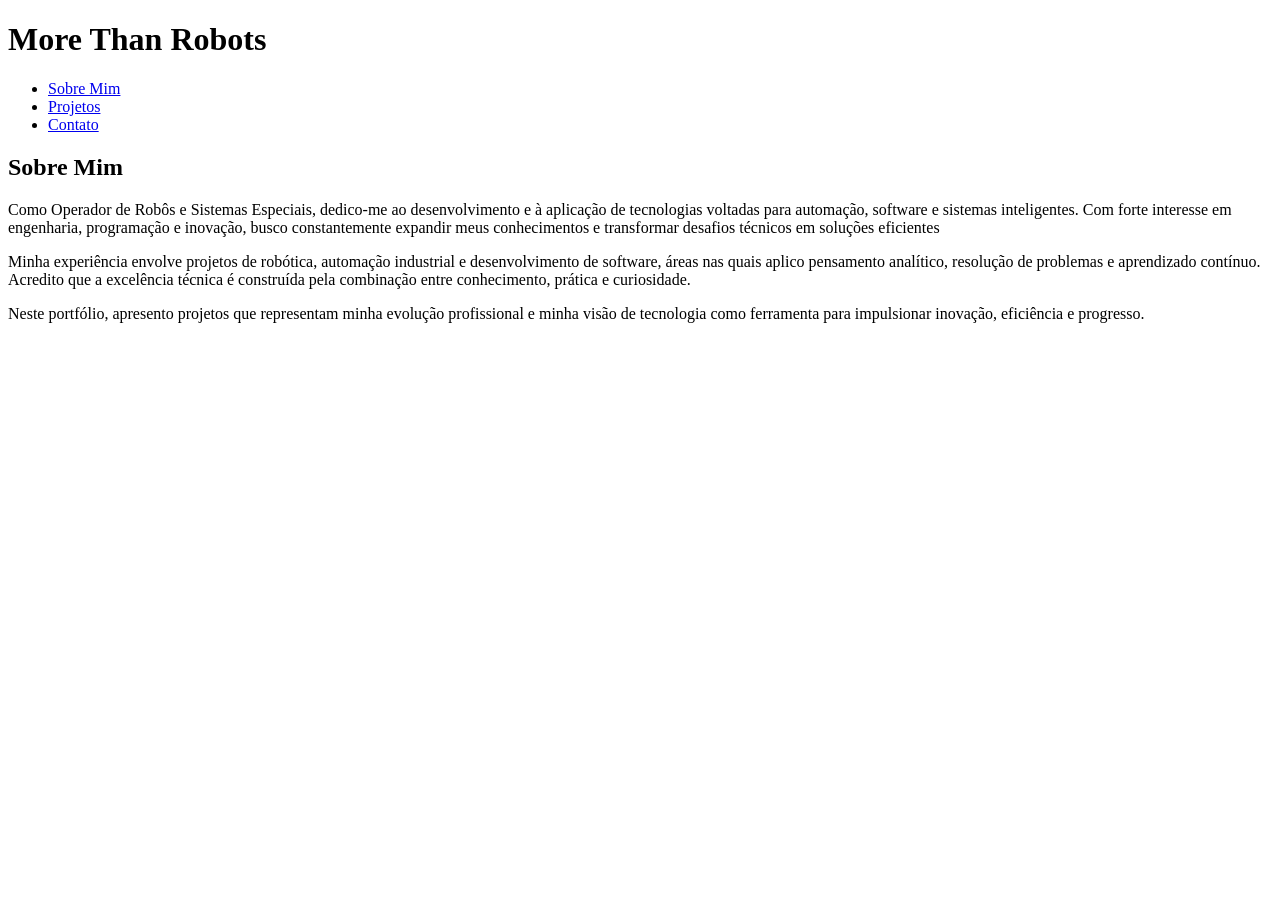
==== index.html @ 4754637a "ALTERAÇÃO: href do css (style.css > index.css)" ====
<!DOCTYPE html>
<html lang="en">
<head>
    <meta charset="UTF-8">
    <meta name="viewport" content="width=device-width, initial-scale=1.0">
    <title>Meu Portfolio</title>

    <link rel="stylesheet" href="index.css">
</head>
<body>

    <header>
        <h1>More Than Robots</h1>
        <nav>
            <ul>
                <li><a href="#sobre">Sobre Mim</a></li>
                <li><a href="#projetos">Projetos</a></li>
                <li><a href="#contato">Contato</a></li>
            </ul>
        </nav>
    </header>

    <section id="sobre">
        <h2>Sobre Mim</h2>
        <p>Como Operador de Robôs e Sistemas Especiais, dedico-me ao desenvolvimento e à aplicação de tecnologias voltadas para automação, software e sistemas inteligentes. Com forte interesse em engenharia, programação e inovação, busco constantemente expandir meus conhecimentos e transformar desafios técnicos em soluções eficientes </p>

        <p>Minha experiência envolve projetos de robótica, automação industrial e desenvolvimento de software, áreas nas quais aplico pensamento analítico, resolução de problemas e aprendizado contínuo. Acredito que a excelência técnica é construída pela combinação entre conhecimento, prática e curiosidade.
        </p>

        <p>Neste portfólio, apresento projetos que representam minha evolução profissional e minha visão de tecnologia como ferramenta para impulsionar inovação, eficiência e progresso.
        </p>

    </section>
    
</body>
</html>
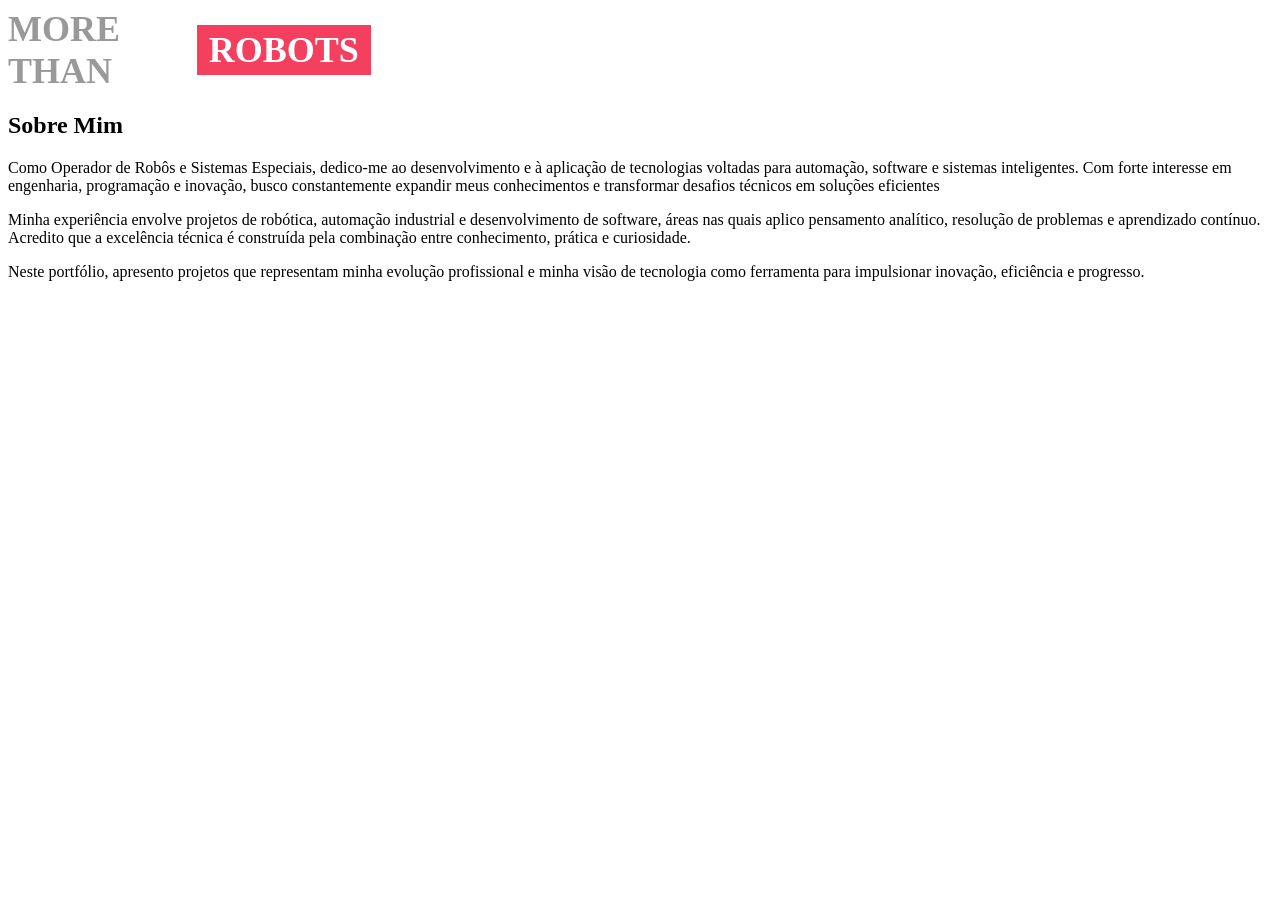
==== commit 48f4ae3d: "MUDANÇA: adaptação para subsistema (CSS)" ====
--- a/index.html
+++ b/index.html
@@ -6,21 +6,26 @@
     <title>Meu Portfolio</title>
 
     <link rel="stylesheet" href="index.css">
+    <link rel="stylesheet" href="StyleSubsystems/MoreThan.css">
 </head>
 <body>
 
     <header>
-        <h1>More Than Robots</h1>
-        <nav>
-            <ul>
-                <li><a href="#sobre">Sobre Mim</a></li>
-                <li><a href="#projetos">Projetos</a></li>
-                <li><a href="#contato">Contato</a></li>
-            </ul>
-        </nav>
+       <div id="titulo">
+  More than
+  <div id="flip-titulo">
+    <div><div>Robots</div></div>
+    <div><div>Engineering</div></div>
+    <div><div>Technology</div></div>
+    <div><div>Innovation</div></div>
+  </div>
+</div>
+
     </header>
 
-    <section id="sobre">
+    
+
+    <section id="sobre-mim">
         <h2>Sobre Mim</h2>
         <p>Como Operador de Robôs e Sistemas Especiais, dedico-me ao desenvolvimento e à aplicação de tecnologias voltadas para automação, software e sistemas inteligentes. Com forte interesse em engenharia, programação e inovação, busco constantemente expandir meus conhecimentos e transformar desafios técnicos em soluções eficientes </p>
 
@@ -29,8 +34,6 @@
 
         <p>Neste portfólio, apresento projetos que representam minha evolução profissional e minha visão de tecnologia como ferramenta para impulsionar inovação, eficiência e progresso.
         </p>
-
-    </section>
     
 </body>
 </html>
--- a/StyleSubsystems/MoreThan.css
+++ b/StyleSubsystems/MoreThan.css
@@ -0,0 +1,84 @@
+#titulo {
+  color: #999;
+  text-transform: uppercase;
+  font-size: 36px;
+  font-weight: bold;
+
+  display: flex;
+  justify-content: center;
+  align-items: center;
+  gap: 12px;
+
+  margin-top: 4px;
+  margin-right: 850px;
+}
+
+#flip-titulo {
+  height: 50px;
+  overflow: hidden;
+}
+
+#flip-titulo > div > div {
+  color: #fff;
+  padding: 4px 12px;
+  height: top;
+  margin-bottom: 45px;
+  display: inline-block;
+}
+
+#flip-titulo div:first-child {
+  animation: show 5s linear infinite;
+}
+
+#flip-titulo div:nth-child(1) div {
+  background: #f43f5e;
+}
+
+#flip-titulo div:nth-child(2) div {
+  background: #8b5cf6;
+}
+
+#flip-titulo div:nth-child(3) div {
+  background: #10b981;
+}
+
+#flip-titulo div:nth-child(4) div {
+  background: #00d4ff;
+}
+
+@keyframes show {
+  0% {
+    margin-top: -270px;
+  }
+
+  20% {
+    margin-top: -270px;
+  }
+
+  25% {
+    margin-top: -180px;
+  }
+
+  45% {
+    margin-top: -180px;
+  }
+
+  50% {margin-top: -90px;
+  }
+
+  70% {
+    margin-top: -90px;
+  }
+
+  75% {
+    margin-top: 0;
+  }
+
+  95% {
+    margin-top: 0;
+  }
+
+  100% {
+    margin-top: -270px;
+  }
+}
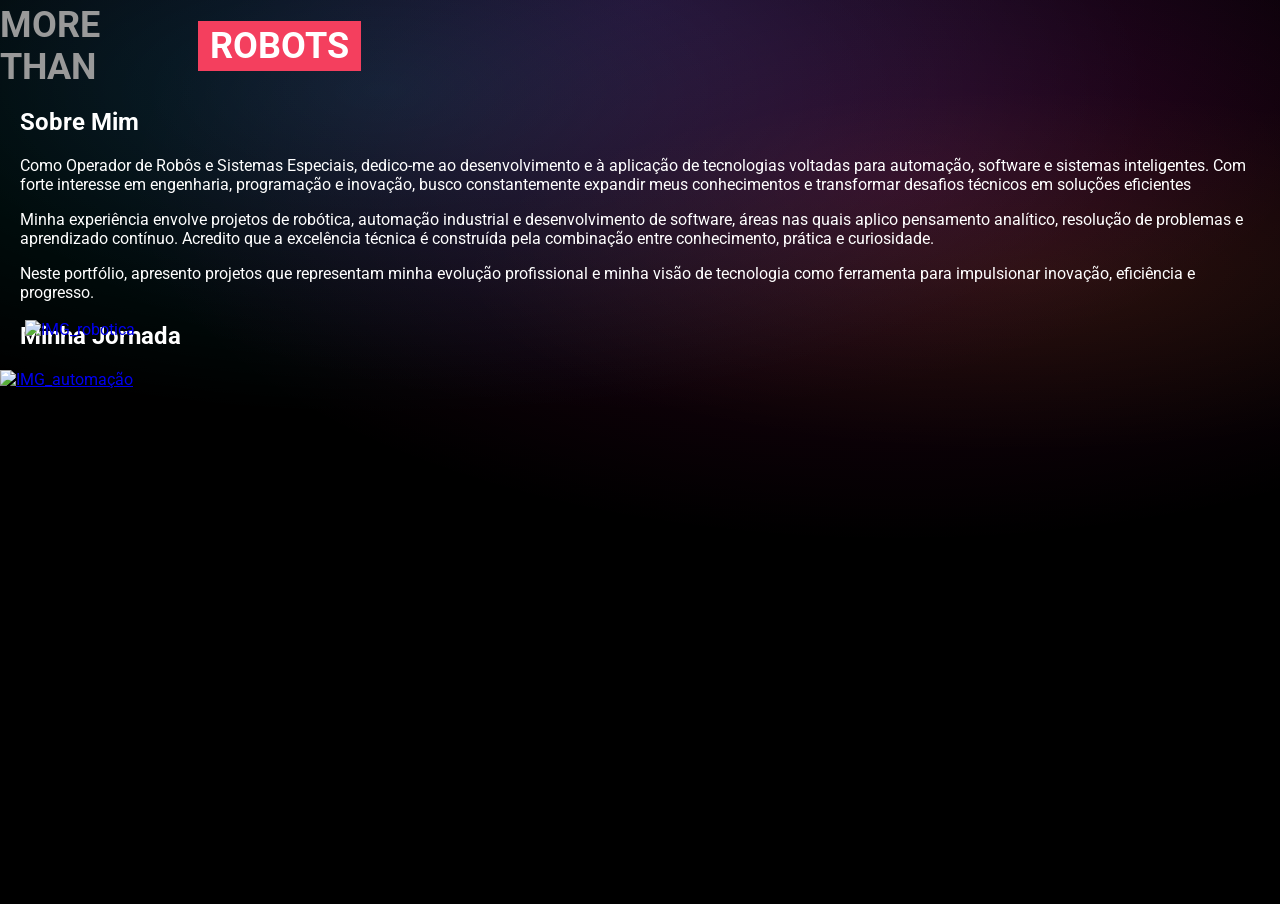
==== commit b1b25cc5: "ADICIONADO: Pagina "Robotica"" ====
--- a/index.html
+++ b/index.html
@@ -34,6 +34,21 @@
 
         <p>Neste portfólio, apresento projetos que representam minha evolução profissional e minha visão de tecnologia como ferramenta para impulsionar inovação, eficiência e progresso.
         </p>
+    </section>
+
+    <h2 id="minha-jornada">Minha Jornada</h2>
+
+    <section id="Robotica">
+     <a href="PagesSubsystems/Robotica.html">
+        <img src="VID-IMG/Capturas Robotica_/2025-OffRobot.jpg" alt="IMG_robotica"> 
+     </a>
+    </section>
+
+    <section id="Automação Industrial">
+        <a href="PagesSubsystems/"> 
+            <img src="VID-IMG/" alt="IMG_automação">
+        </a>
+    </section>
     
 </body>
 </html>
--- a/index.css
+++ b/index.css
@@ -0,0 +1,54 @@
+@import url("StyleSubsystem/MoreThan.css");
+@import url('https://fonts.googleapis.com/css?family=Roboto:700');
+
+
+body {
+    margin: 0;
+    min-height: 100vh;
+    font-family: 'Roboto', sans-serif;
+
+    background:
+        radial-gradient(
+            ellipse 120% 80% at 70% 20%,
+            rgba(255, 20, 147, 0.15),
+            transparent 50%
+        ),
+        radial-gradient(
+            ellipse 100% 60% at 30% 10%,
+            rgba(0, 255, 255, 0.12),
+            transparent 60%
+        ),
+        radial-gradient(
+            ellipse 90% 70% at 50% 0%,
+            rgba(138, 43, 226, 0.18),
+            transparent 65%
+        ),
+        radial-gradient(
+            ellipse 110% 50% at 80% 30%,
+            rgba(255, 215, 0, 0.08),
+            transparent 40%
+        ),
+        #000000;
+}
+
+#sobre-mim{
+    color: rgb(255, 255, 255);
+    font-size: 16px;
+    margin: 20px;
+}
+
+#minha-jornada{
+    color: rgb(255, 255, 255);
+    font-size: 24px;
+    margin: 20px;
+}
+
+#Robotica img{
+    width: 350px;
+    height: auto;
+
+    position: absolute;
+    top: 320px;
+    left: 25px;
+}
+
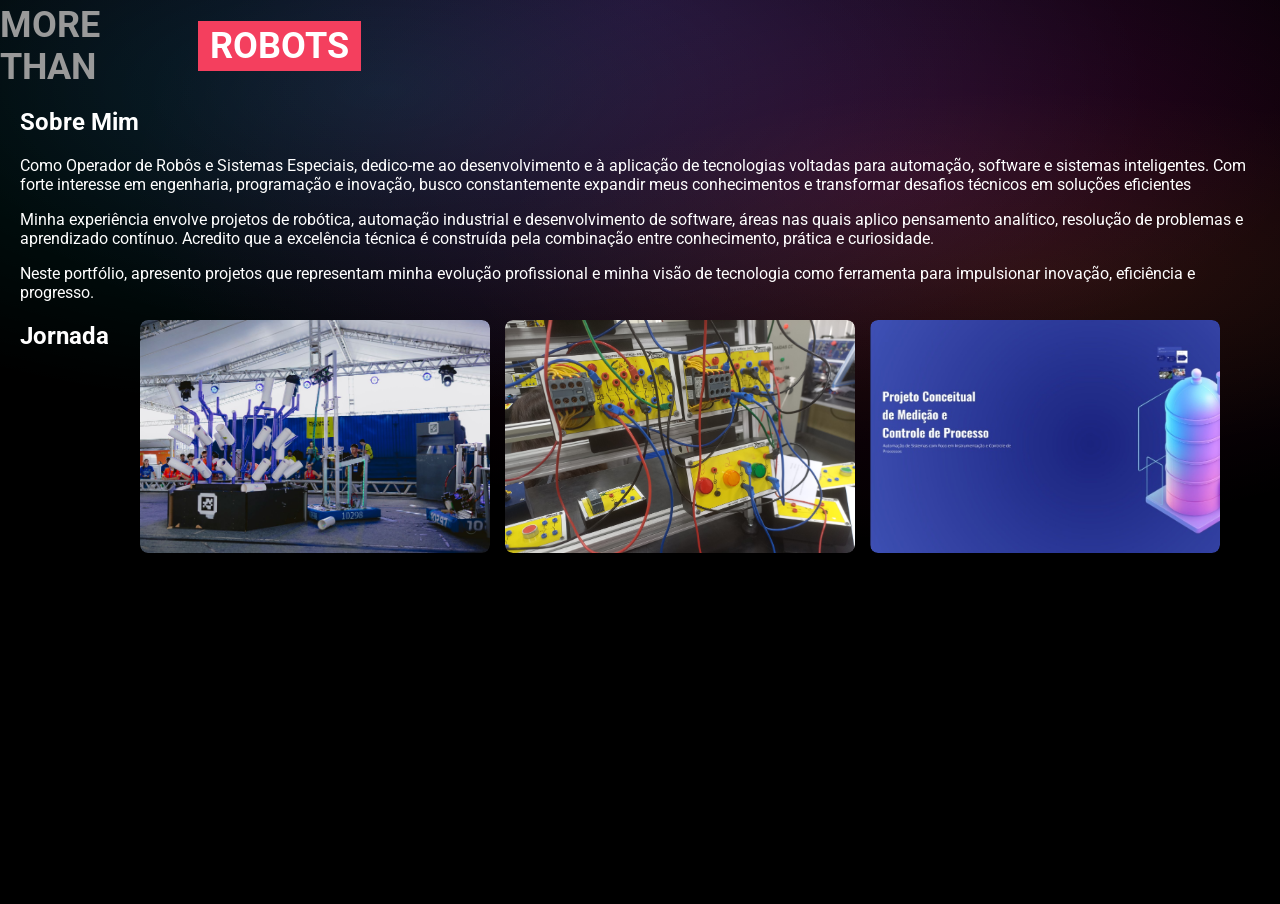
==== commit bc852bf7: "ADICIONADO: Efeito aos botões das areas profissionais" ====
--- a/index.html
+++ b/index.html
@@ -7,6 +7,8 @@
 
     <link rel="stylesheet" href="index.css">
     <link rel="stylesheet" href="StyleSubsystems/MoreThan.css">
+    <link rel="stylesheet" href="StyleSubsystems/ButtonSkills.css">
+
 </head>
 <body>
 
@@ -23,8 +25,6 @@
 
     </header>
 
-    
-
     <section id="sobre-mim">
         <h2>Sobre Mim</h2>
         <p>Como Operador de Robôs e Sistemas Especiais, dedico-me ao desenvolvimento e à aplicação de tecnologias voltadas para automação, software e sistemas inteligentes. Com forte interesse em engenharia, programação e inovação, busco constantemente expandir meus conhecimentos e transformar desafios técnicos em soluções eficientes </p>
@@ -36,19 +36,36 @@
         </p>
     </section>
 
-    <h2 id="minha-jornada">Minha Jornada</h2>
+    <h2 id="minha-jornada">Jornada</h2>
 
+ <div id="ContainerSkills">
     <section id="Robotica">
      <a href="PagesSubsystems/Robotica.html">
-        <img src="VID-IMG/Capturas Robotica_/2025-OffRobot.jpg" alt="IMG_robotica"> 
+        <img src="Capturas/Capturas Robotica_/2025-OffRobot.jpg" alt="IMG_robotica"> 
+        <div class="overlay">
+            <div class="text">First Robotics Competition</div>
+        </div>
      </a>
     </section>
 
-    <section id="Automação Industrial">
-        <a href="PagesSubsystems/"> 
-            <img src="VID-IMG/" alt="IMG_automação">
+    <section id="Automação_Industrial">
+        <a href="PagesSubsystems/AutomaçãoIndustrial.html"> 
+            <img src="Capturas/Capturas Automação/20251016_104935.jpg" alt="IMG_automação">
+             <div class="overlay">
+            <div class="text">Automação Industrial</div>
+        </div>
         </a>
     </section>
-    
+
+    <section id="Inovação">
+        <a href="PagesSubsystems/Inovação.html"> 
+            <img src="Capturas/Capturas Diversos/projeto-automação-medição.jpg" alt="IMG_inovação">
+             <div class="overlay">
+            <div class="text">Inovação</div>
+        </div>
+        </a>
+    </section>
+ </div>
+
 </body>
 </html>
--- a/index.css
+++ b/index.css
@@ -1,4 +1,5 @@
 @import url("StyleSubsystem/MoreThan.css");
+
 @import url('https://fonts.googleapis.com/css?family=Roboto:700');
 
 
@@ -43,12 +44,12 @@
     margin: 20px;
 }
 
-#Robotica img{
-    width: 350px;
-    height: auto;
+#ContainerSkills{
+    display: flex;
+    gap: 15px; /*espaço entre as imagens gulosas*/
 
     position: absolute;
     top: 320px;
-    left: 25px;
-}
+    left: 140px;
 
+}
--- a/StyleSubsystems/ButtonSkills.css
+++ b/StyleSubsystems/ButtonSkills.css
@@ -0,0 +1,73 @@
+#ContainerSkills section {
+    position: relative;
+    overflow: hidden;
+    border-radius: 8px;
+}
+
+#ContainerSkills section a {
+    display: block;
+    position: relative;
+    width: 350px;
+    height: 233px;
+}
+
+#ContainerSkills img {
+    width: 350px;
+    height: 233px;
+
+    object-fit: cover;
+    object-position: top;
+
+    border-radius: 8px;
+
+    display: block;
+}
+
+.overlay {
+    position: absolute;
+
+    bottom: 0;
+    left: 0;
+    right: 0;
+
+    width: 100%;
+    height: 0;
+
+    overflow: hidden;
+
+    background:
+    radial-gradient(ellipse 120% 80% at 70% 20%, rgba(255, 20, 147, 0.30), transparent 100%),
+    radial-gradient(ellipse 100% 60% at 30% 10%, rgba(0, 255, 255, 0.25), transparent 100%),
+    radial-gradient(ellipse 90% 70% at 50% 0%, rgba(138, 43, 226, 0.20), transparent 100%),
+    radial-gradient(ellipse 110% 50% at 80% 30%, rgba(255, 215, 0, 0.30), transparent 100%);
+    background-color: transparent;
+
+    transition: height 0.5s ease;
+}
+
+#ContainerSkills section:hover .overlay {
+    height: 100%;
+}
+
+.text {
+    position: absolute;
+
+    top: 50%;
+    left: 50%;
+
+    transform: translate(-50%, -50%);
+
+    color: white;
+    font-size: 24px;
+    font-weight: bold;
+
+    white-space: nowrap;
+}
+
+#ContainerSkills section {
+    transition: transform 0.3s ease;
+}
+
+#ContainerSkills section:hover {
+    transform: scale(1.07);
+}
